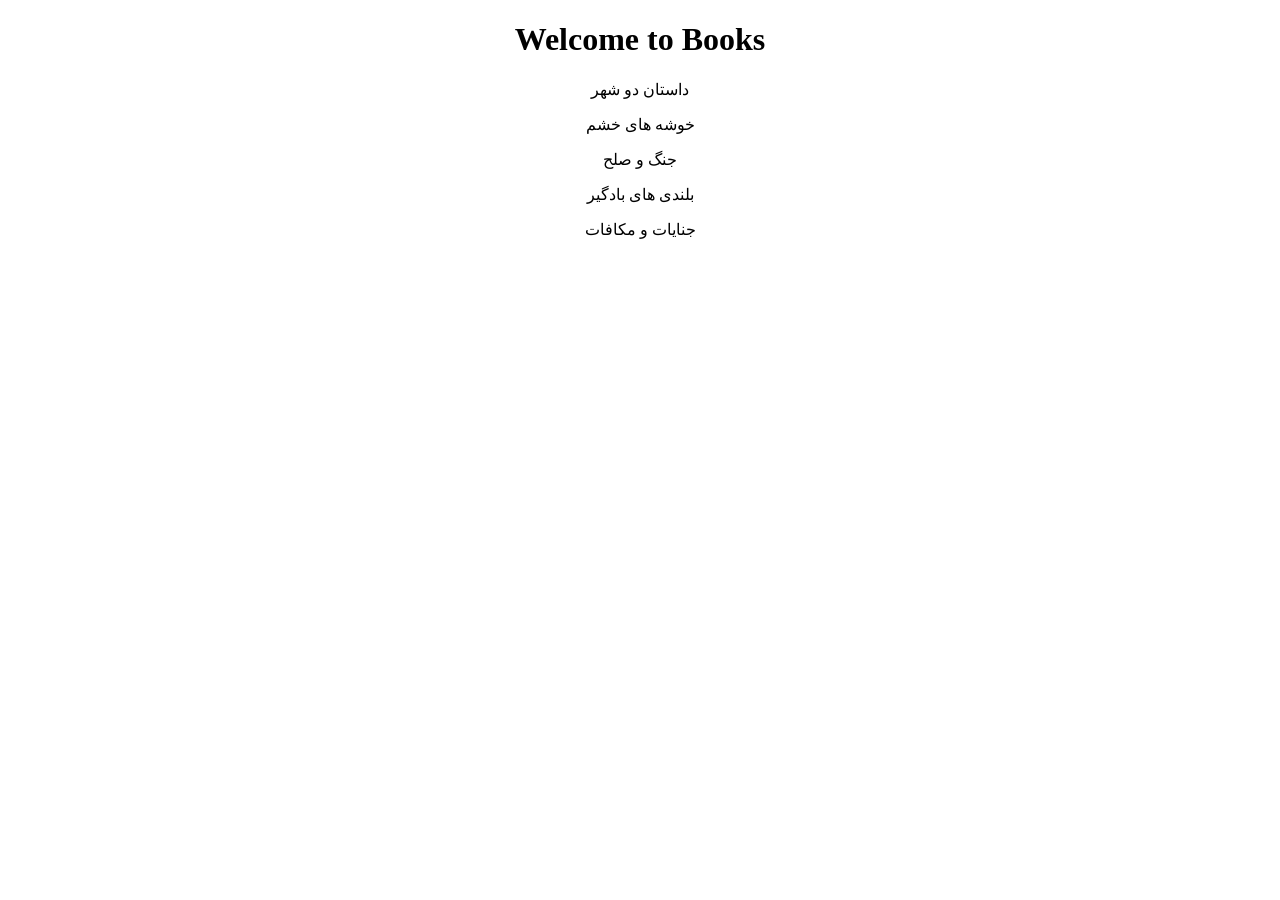
==== index.html @ abaf9f55 "Adden new book" ====
<!doctype html>
<html lang="en">
<head>
    <meta charset="UTF-8">
    <meta name="viewport"
          content="width=device-width, user-scalable=no, initial-scale=1.0, maximum-scale=1.0, minimum-scale=1.0">
    <meta http-equiv="X-UA-Compatible" content="ie=edge">
    <title>Books</title>
</head>
<body>
<header>
    <h1 style="text-align: center">Welcome to Books </h1>
    <nav></nav>
</header>
<main style="text-align: center">
    <div>
        <p>داستان دو شهر</p>
    </div>
    <div>
        <p>خوشه های خشم</p>
    </div>
    <div>
        <p>جنگ و صلح</p>
    </div>
    <div>
        <p>بلندی های بادگیر</p>
    </div>
    <div>
        <p>جنایات و مکافات</p>
    </div>
</main>
<footer>

</footer>
</body>
</html>
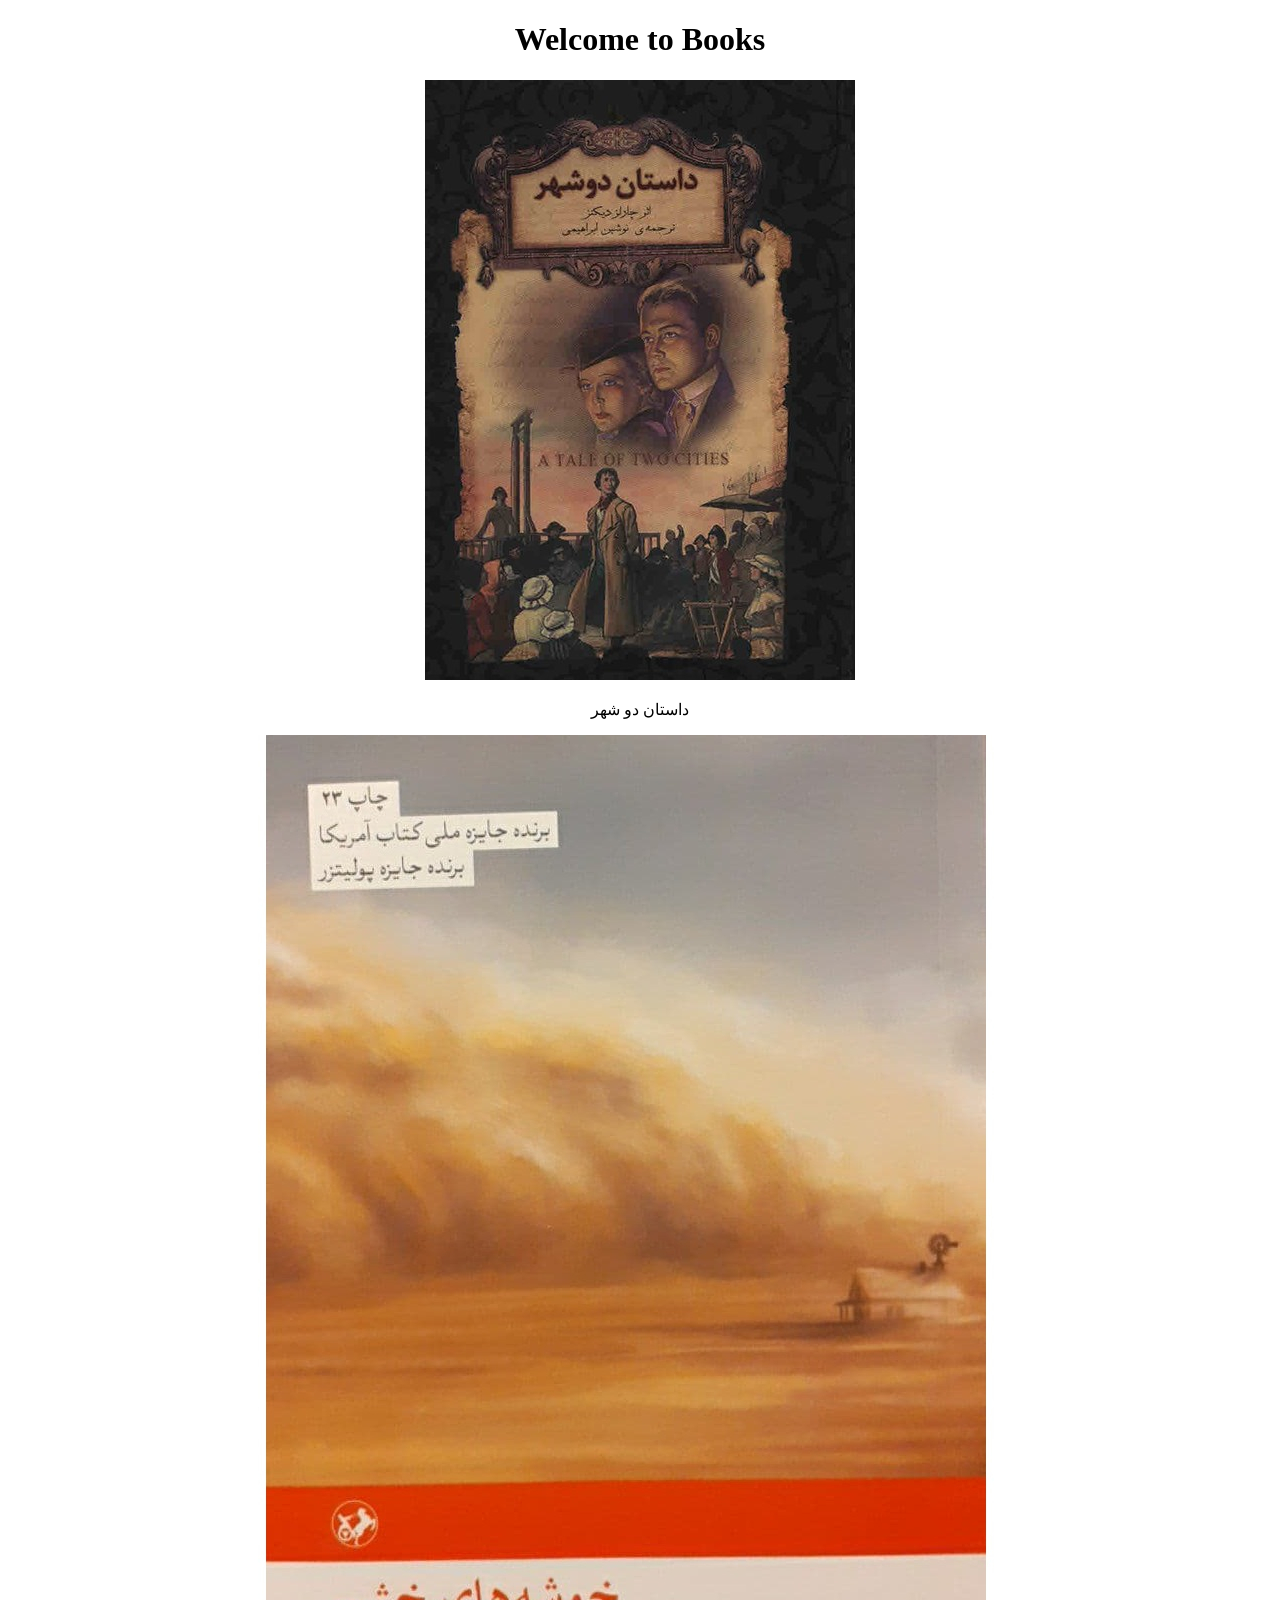
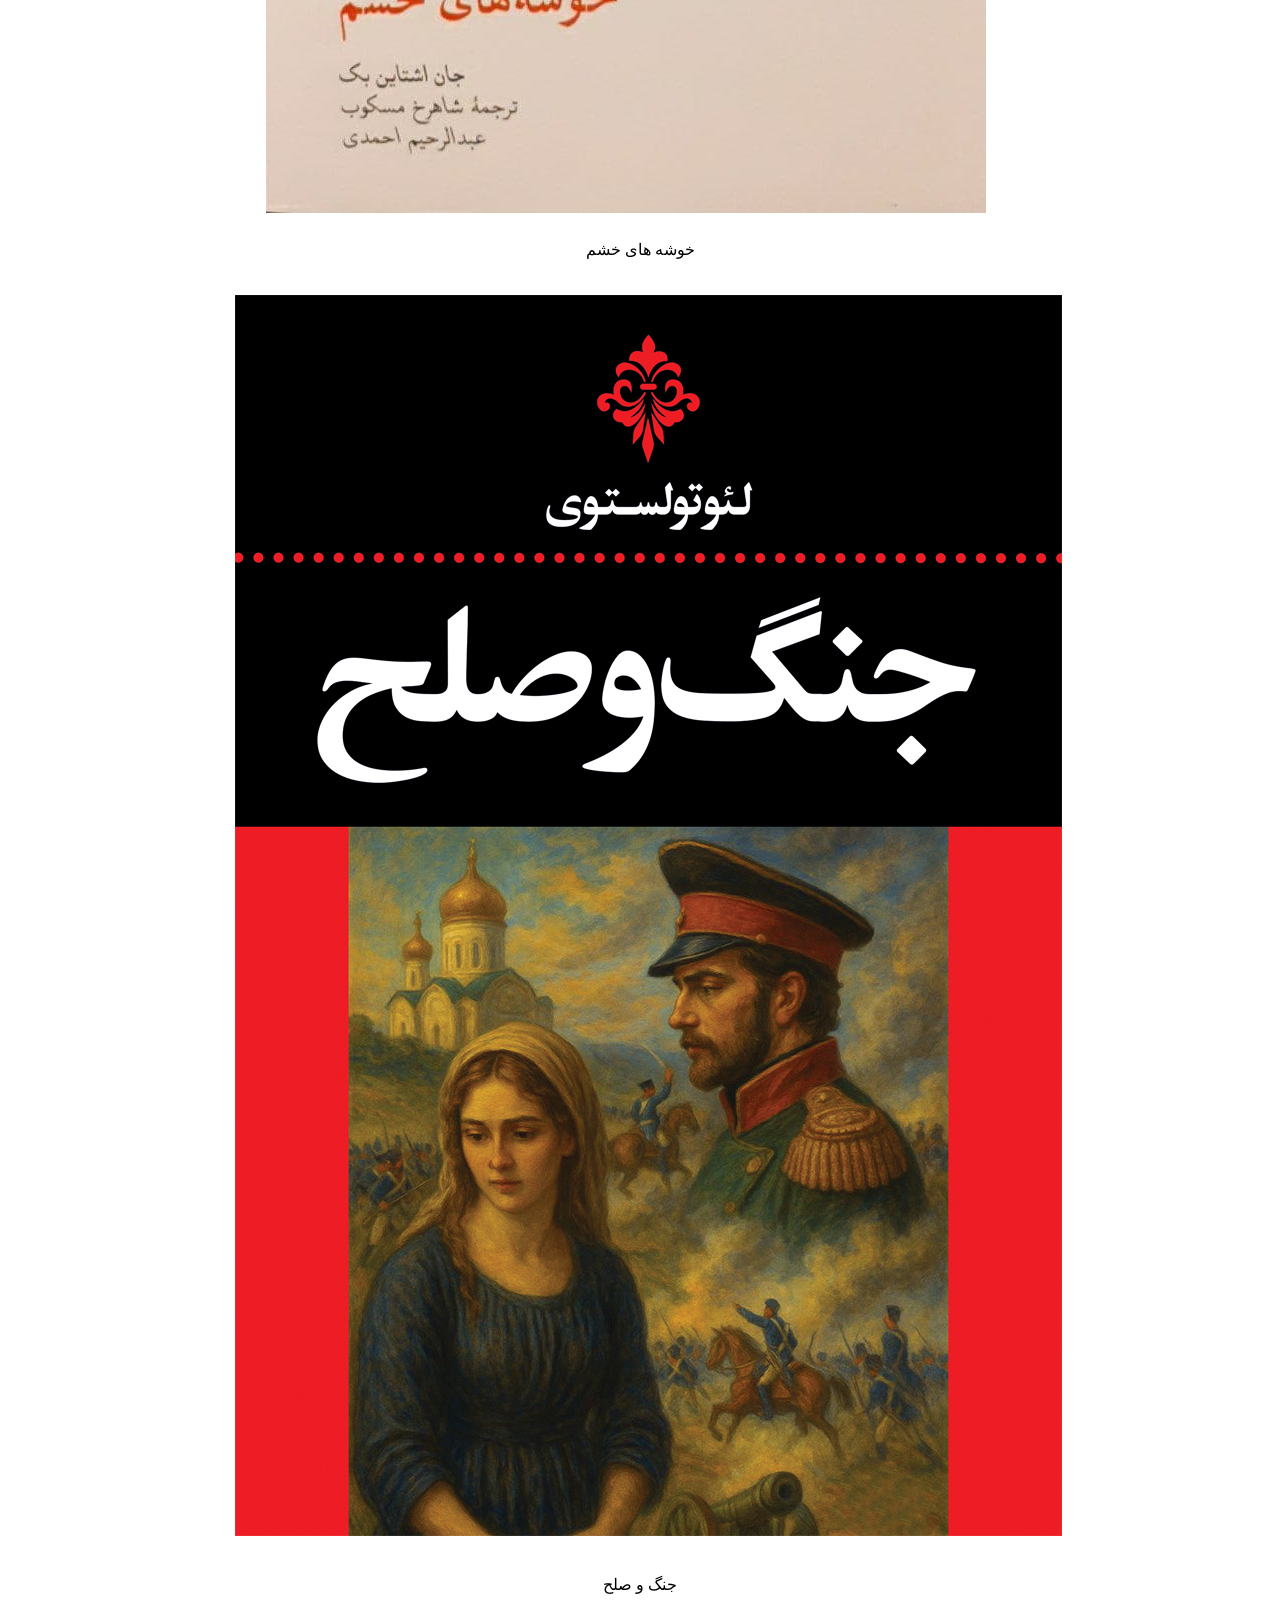
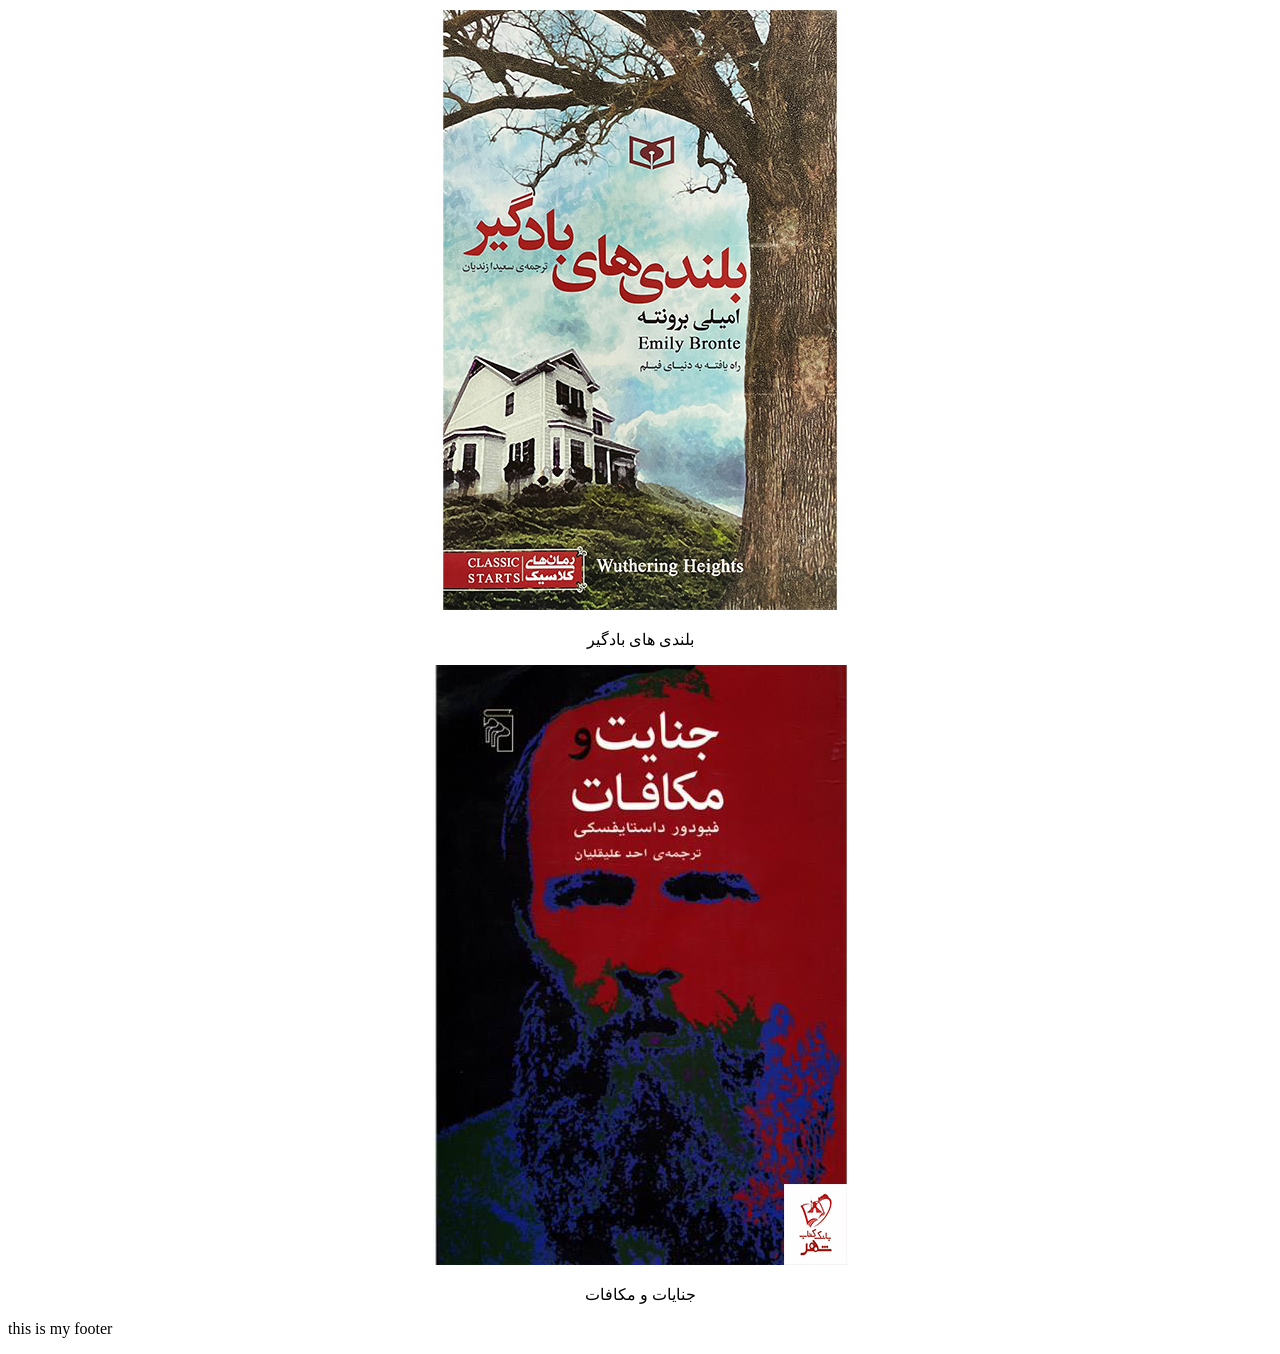
==== commit 85a9a61e: "added image in images directory in Books page and added footer" ====
--- a/index.html
+++ b/index.html
@@ -13,24 +13,29 @@
     <nav></nav>
 </header>
 <main style="text-align: center">
-    <div>
+     <div>
+        <img src="images/ATaleOfTwoCities.jpg" alt="A tale of two cities">
         <p>داستان دو شهر</p>
     </div>
     <div>
+        <img src="images/GrapesOfWrath.jpg" alt="the grapes of wrath">
         <p>خوشه های خشم</p>
     </div>
     <div>
+        <img src="images/WarAndPeace.jpg" alt="War and peace">
         <p>جنگ و صلح</p>
     </div>
     <div>
+        <img src="images/WutheringHeights.jpg" alt="Wuthering heights">
         <p>بلندی های بادگیر</p>
     </div>
     <div>
+         <img src="images/jenayat.jpg" alt="جنایات">
         <p>جنایات و مکافات</p>
     </div>
 </main>
 <footer>
-
+<p>this is my footer</p>
 </footer>
 </body>
 </html>
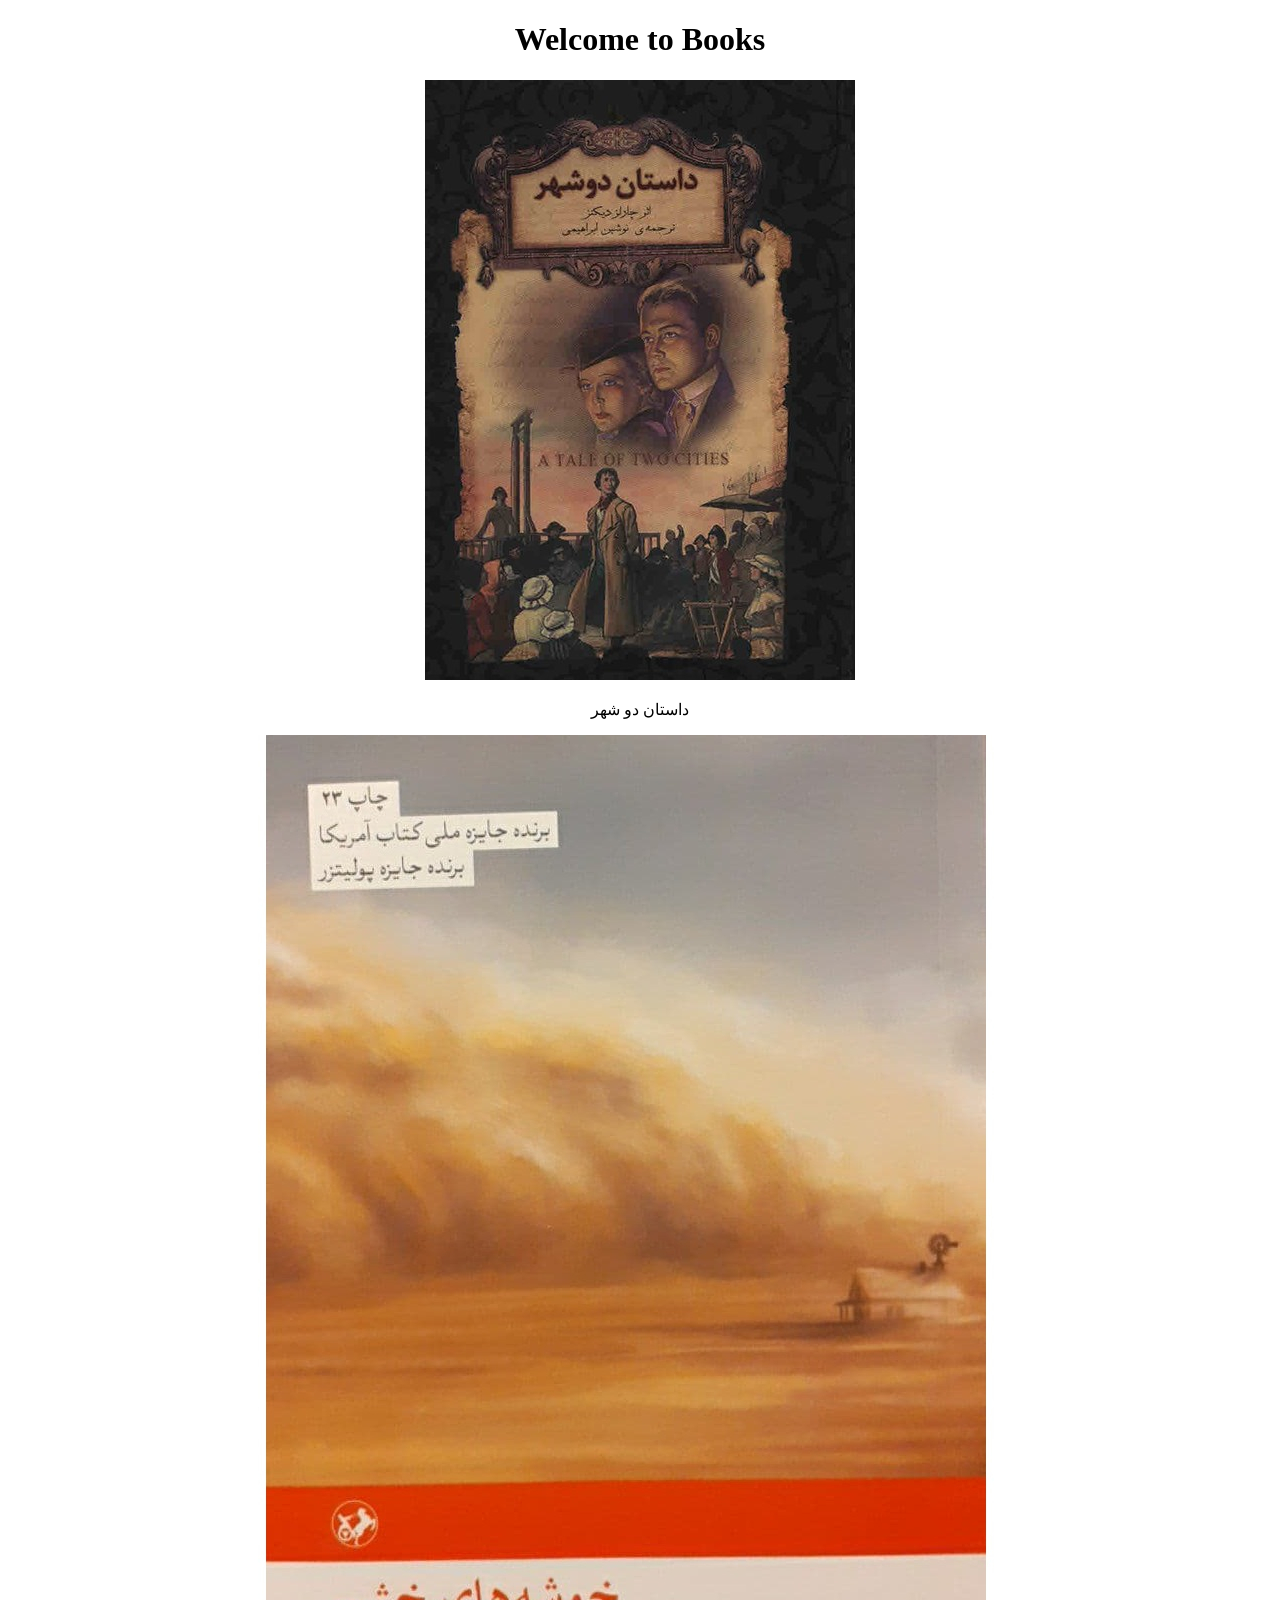
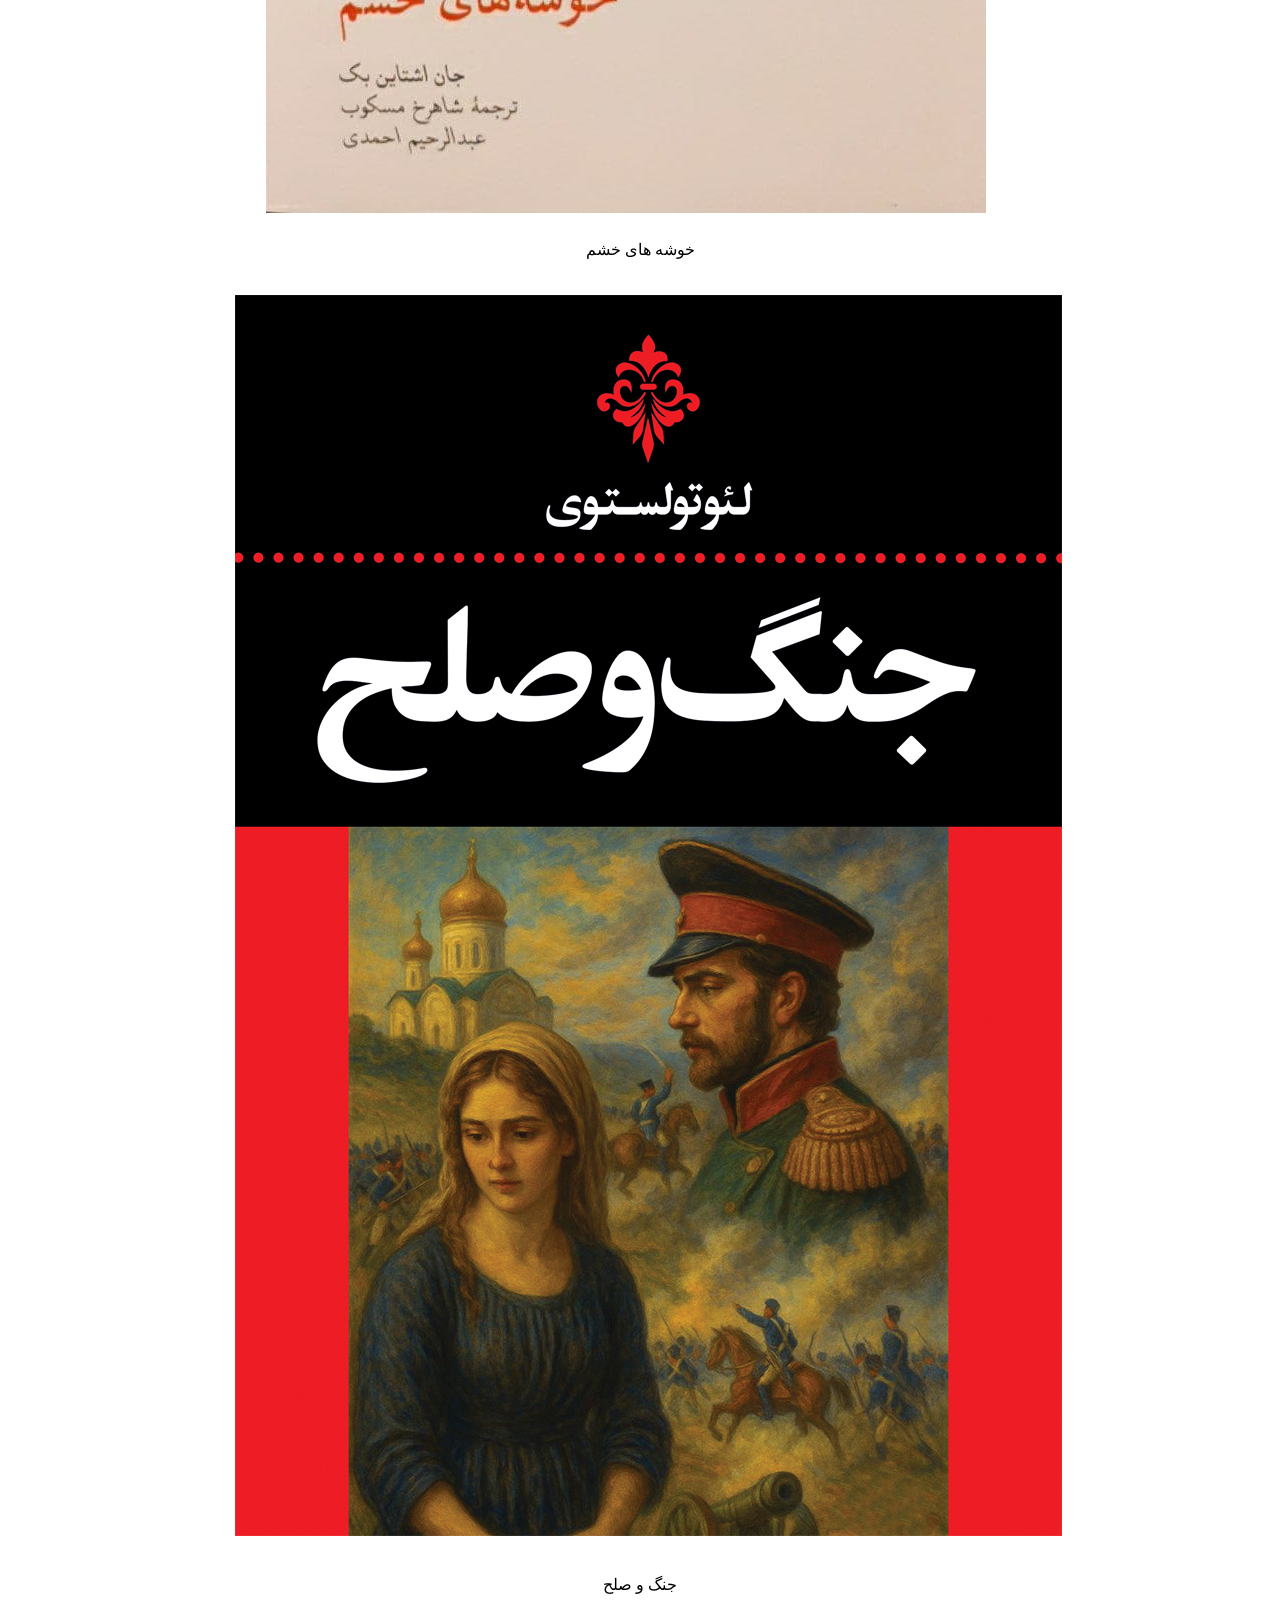
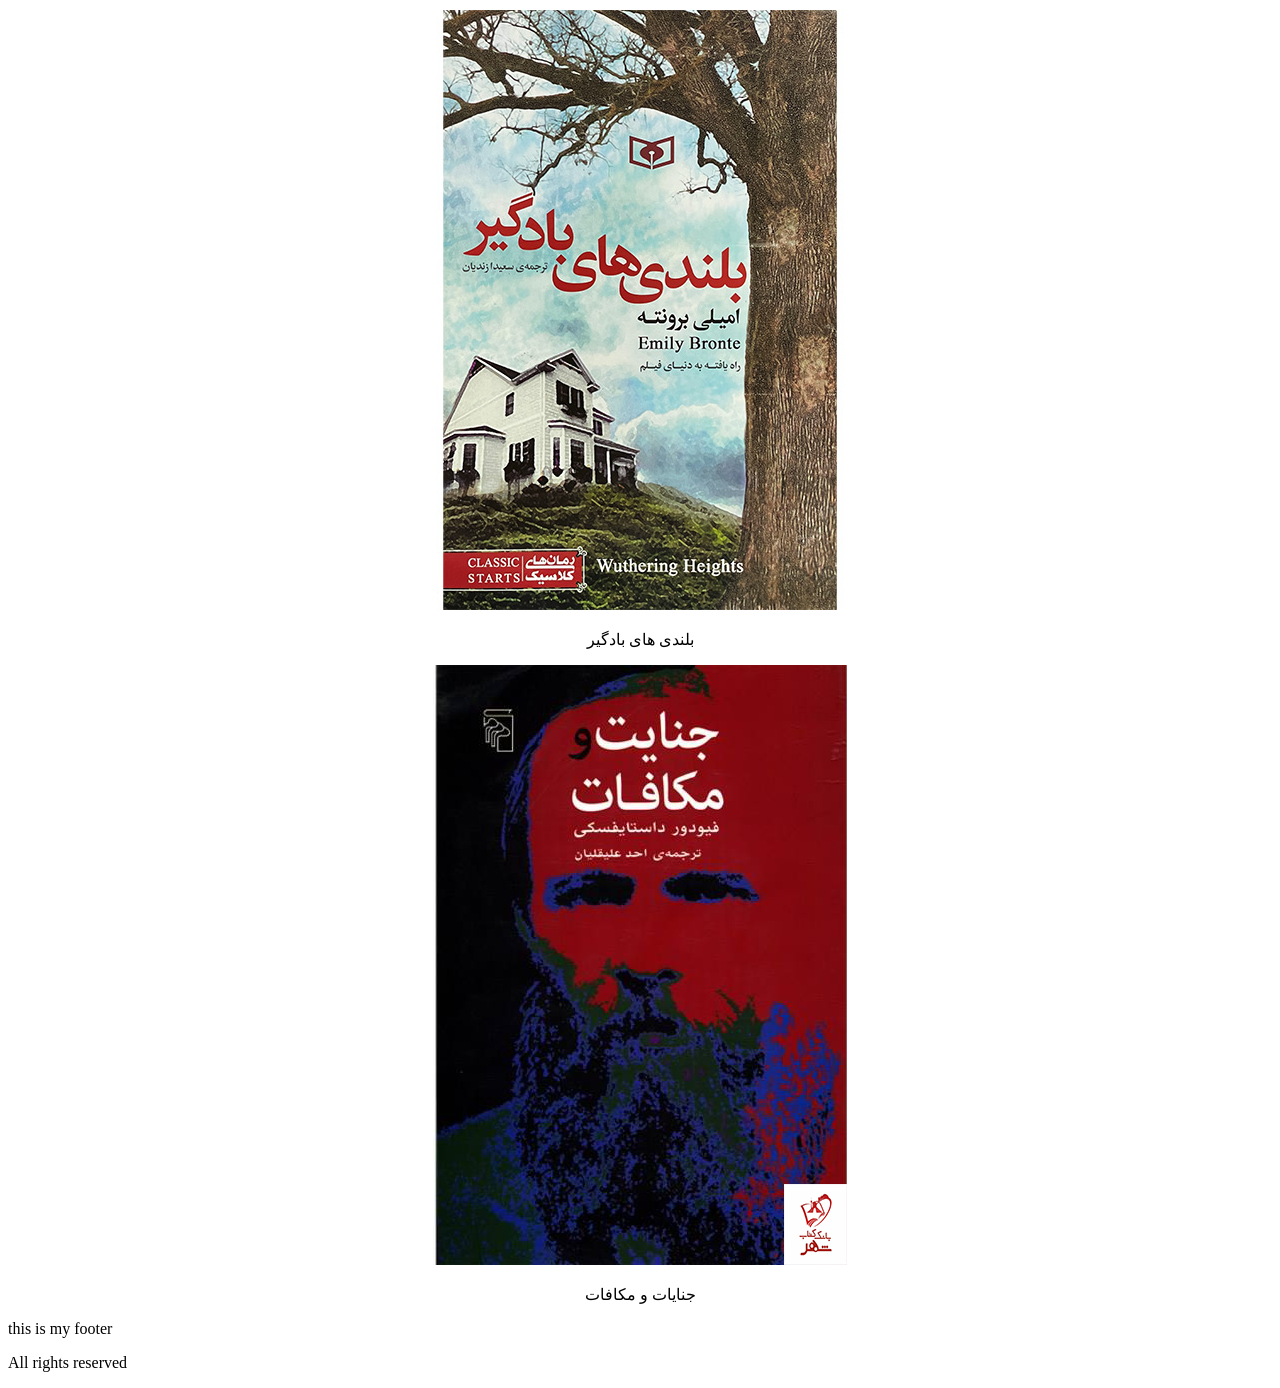
==== commit 95545691: "make change in footer" ====
--- a/index.html
+++ b/index.html
@@ -36,6 +36,7 @@
 </main>
 <footer>
 <p>this is my footer</p>
+<p>All rights reserved</p>
 </footer>
 </body>
 </html>
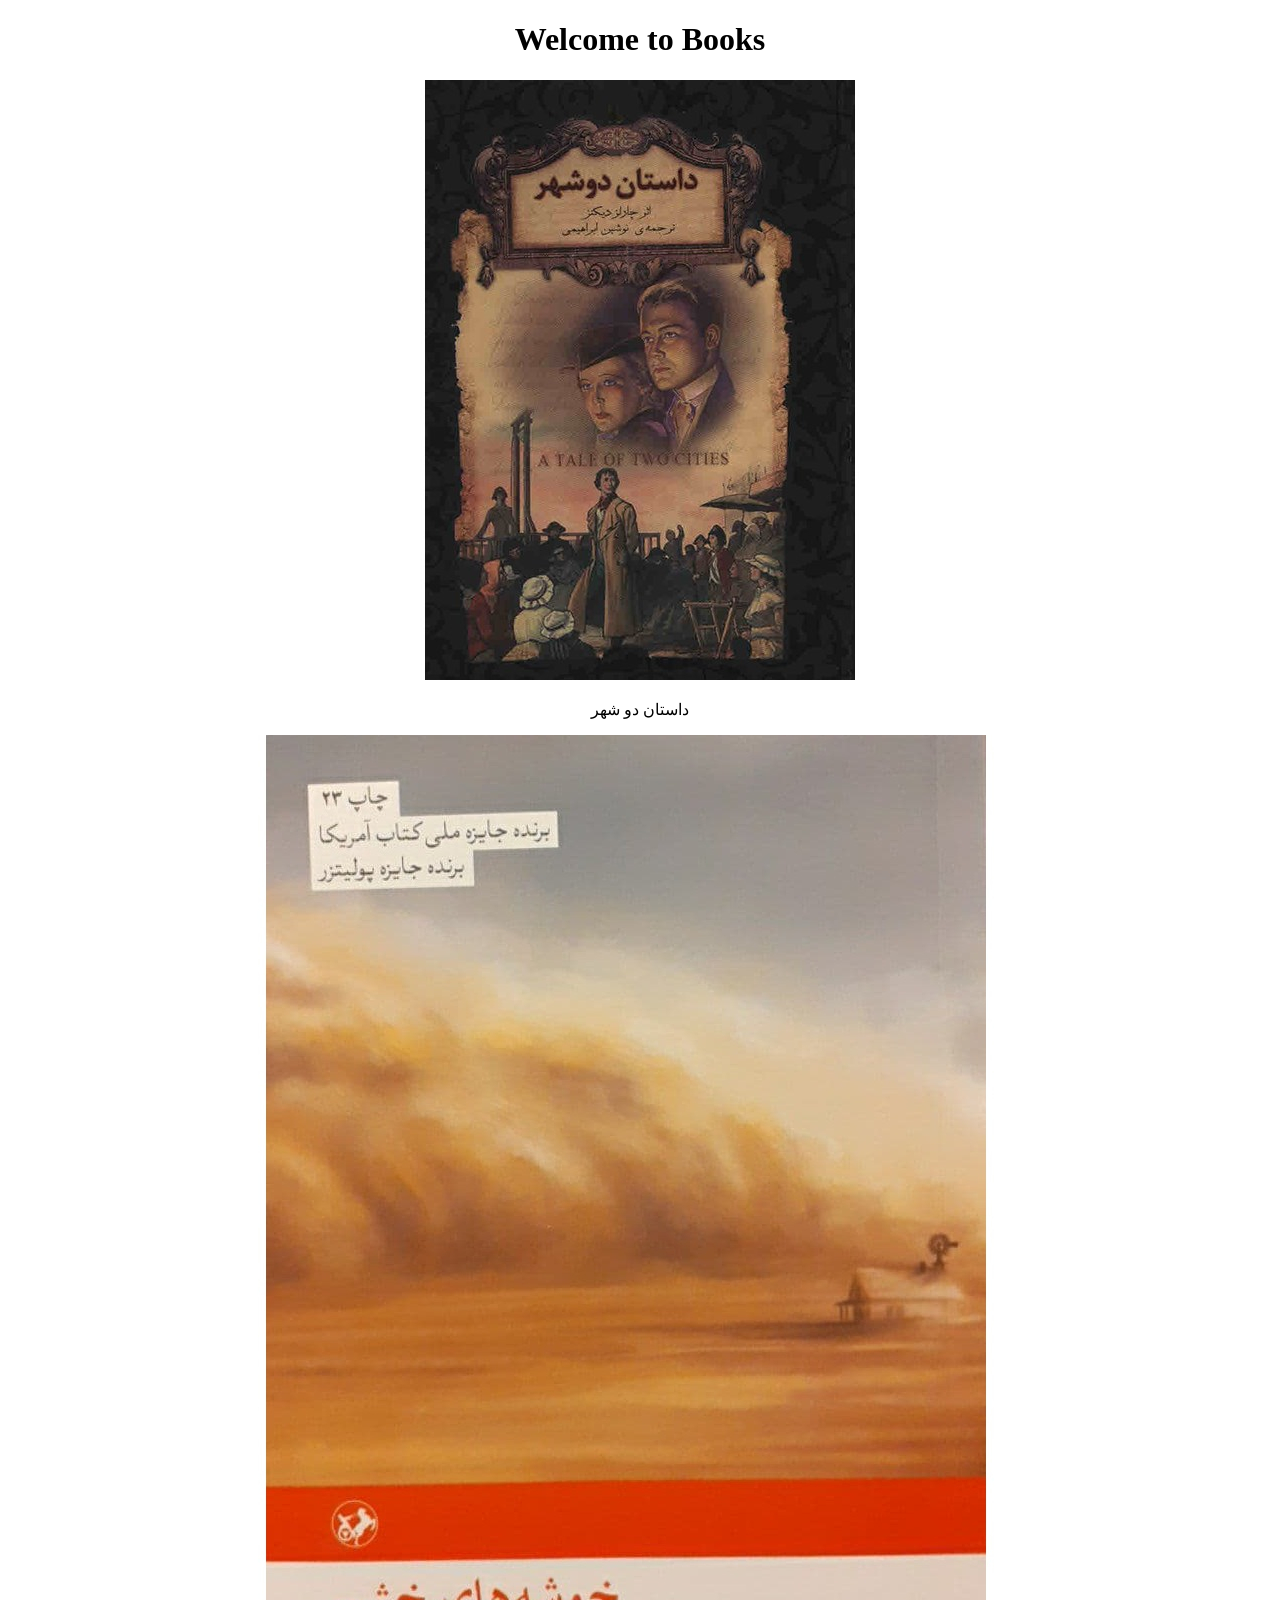
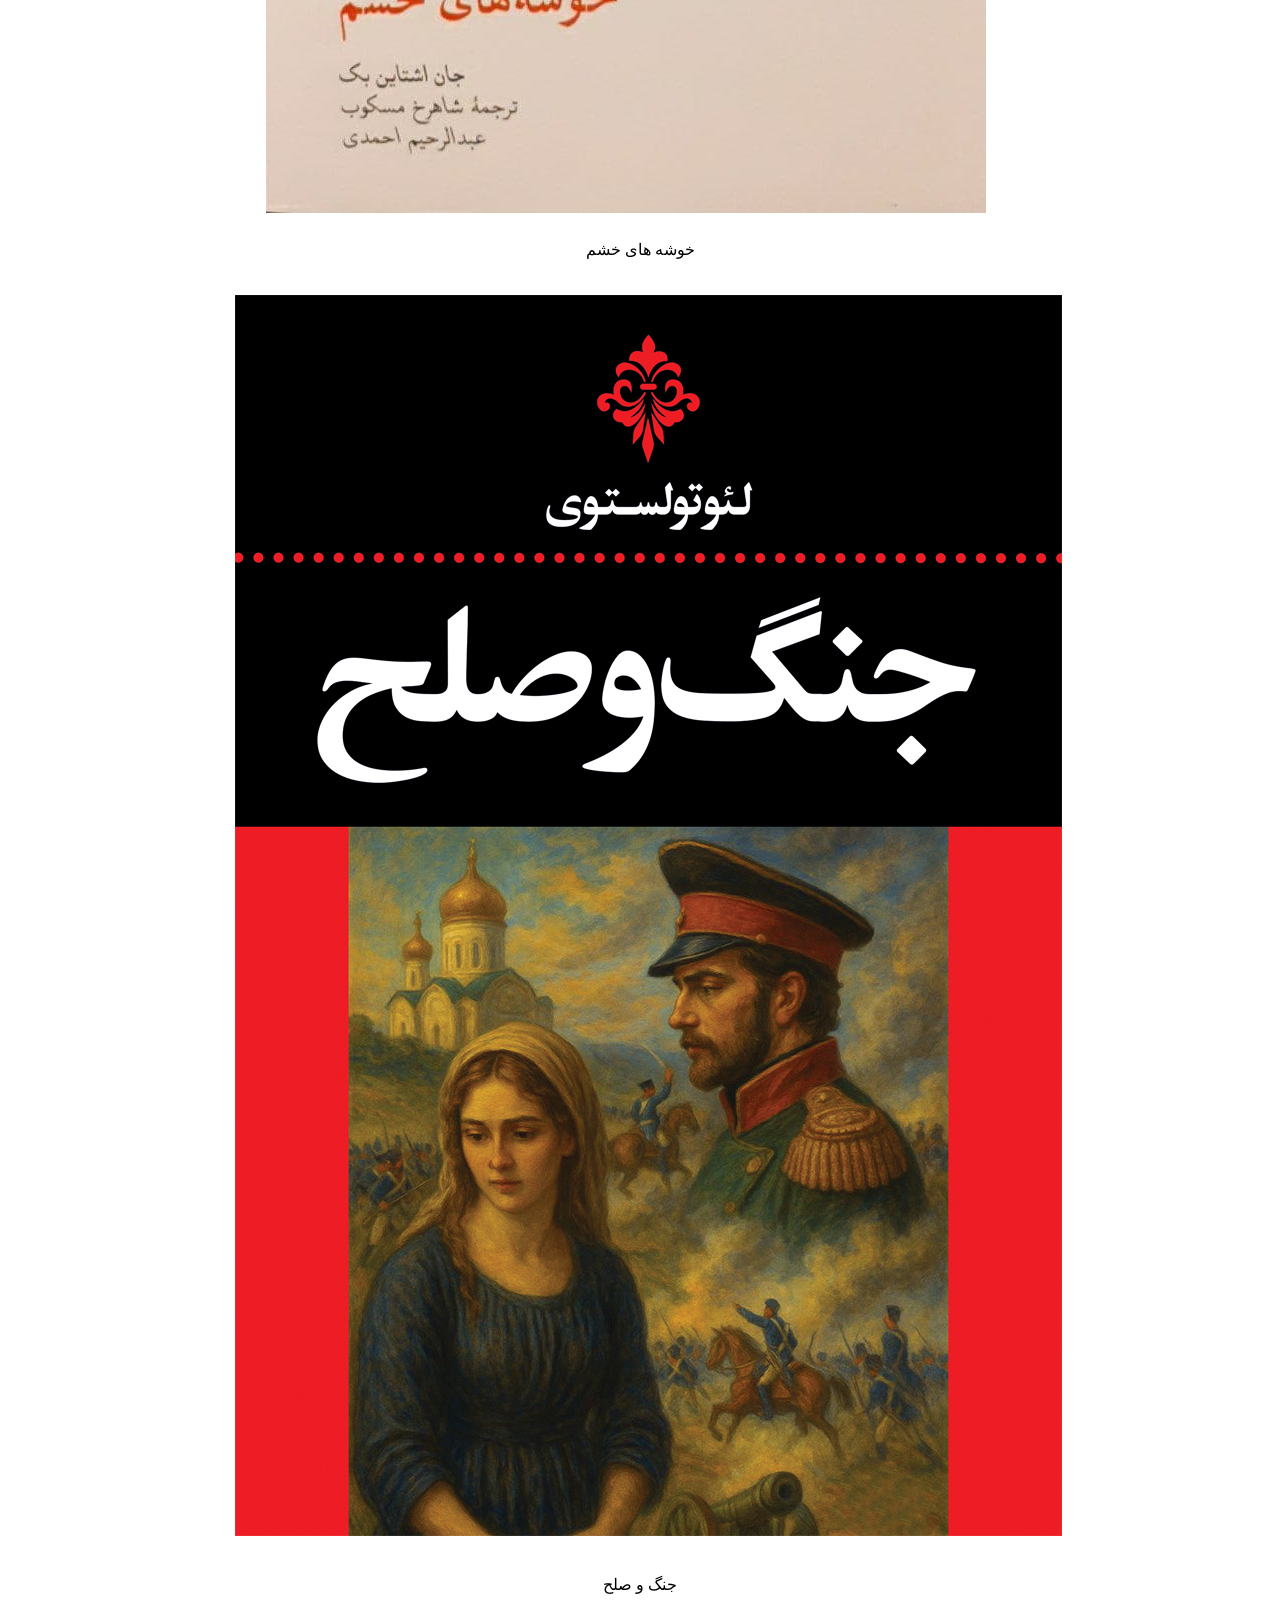
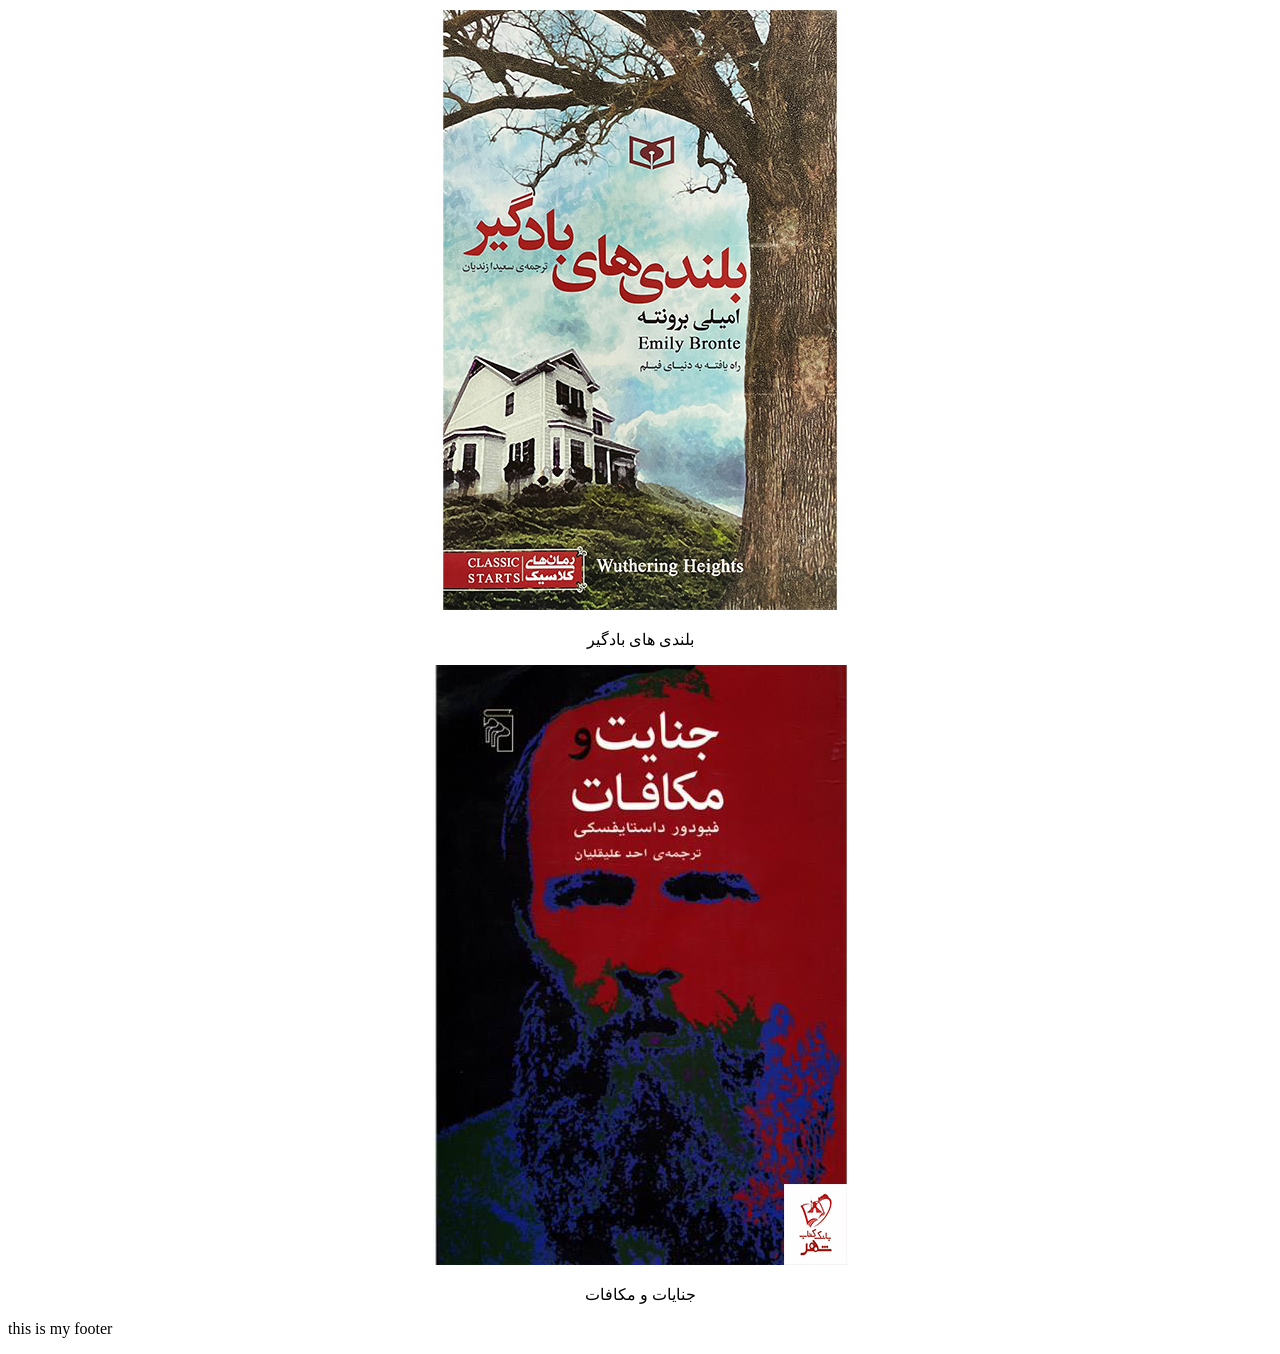
==== commit e20fc8ff: "Revert "make change in footer" This reverts commit 95545691c546105477f4d313eb257ef5af841f27." ====
--- a/index.html
+++ b/index.html
@@ -36,7 +36,6 @@
 </main>
 <footer>
 <p>this is my footer</p>
-<p>All rights reserved</p>
 </footer>
 </body>
 </html>
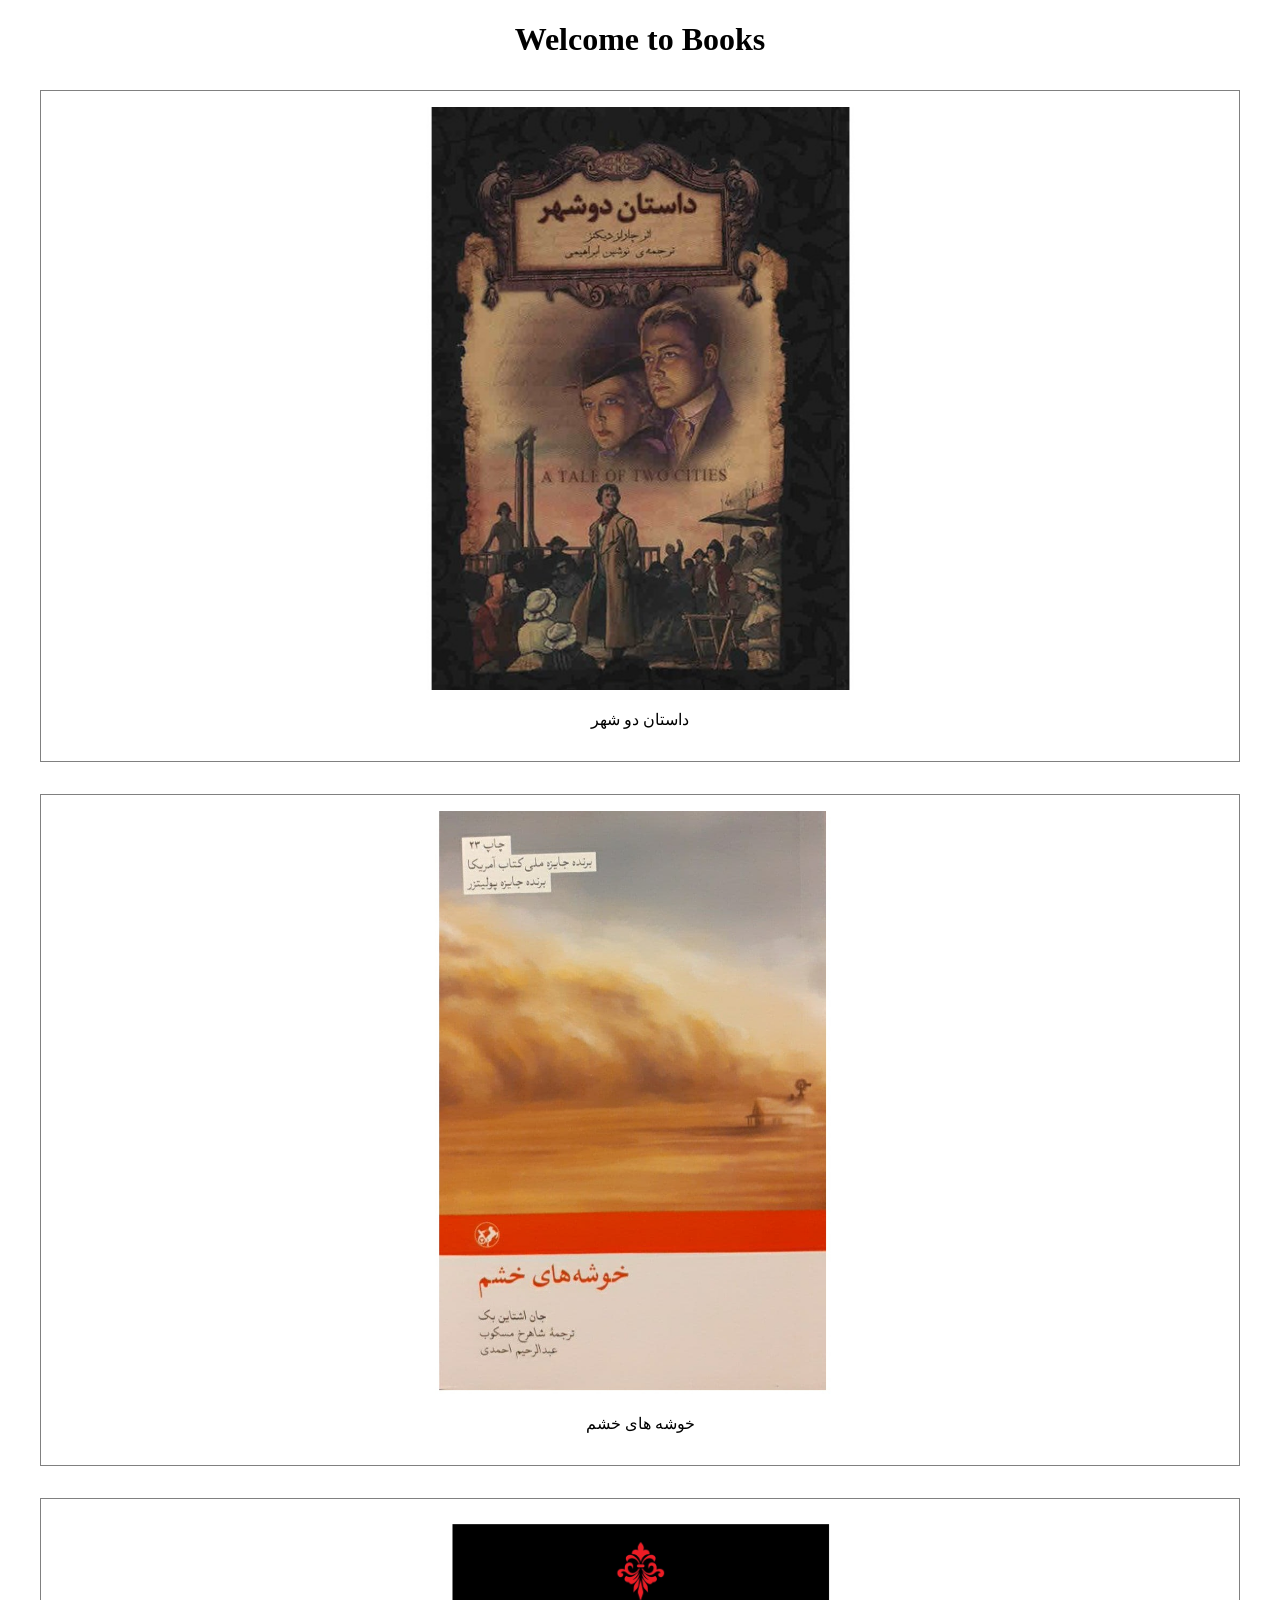
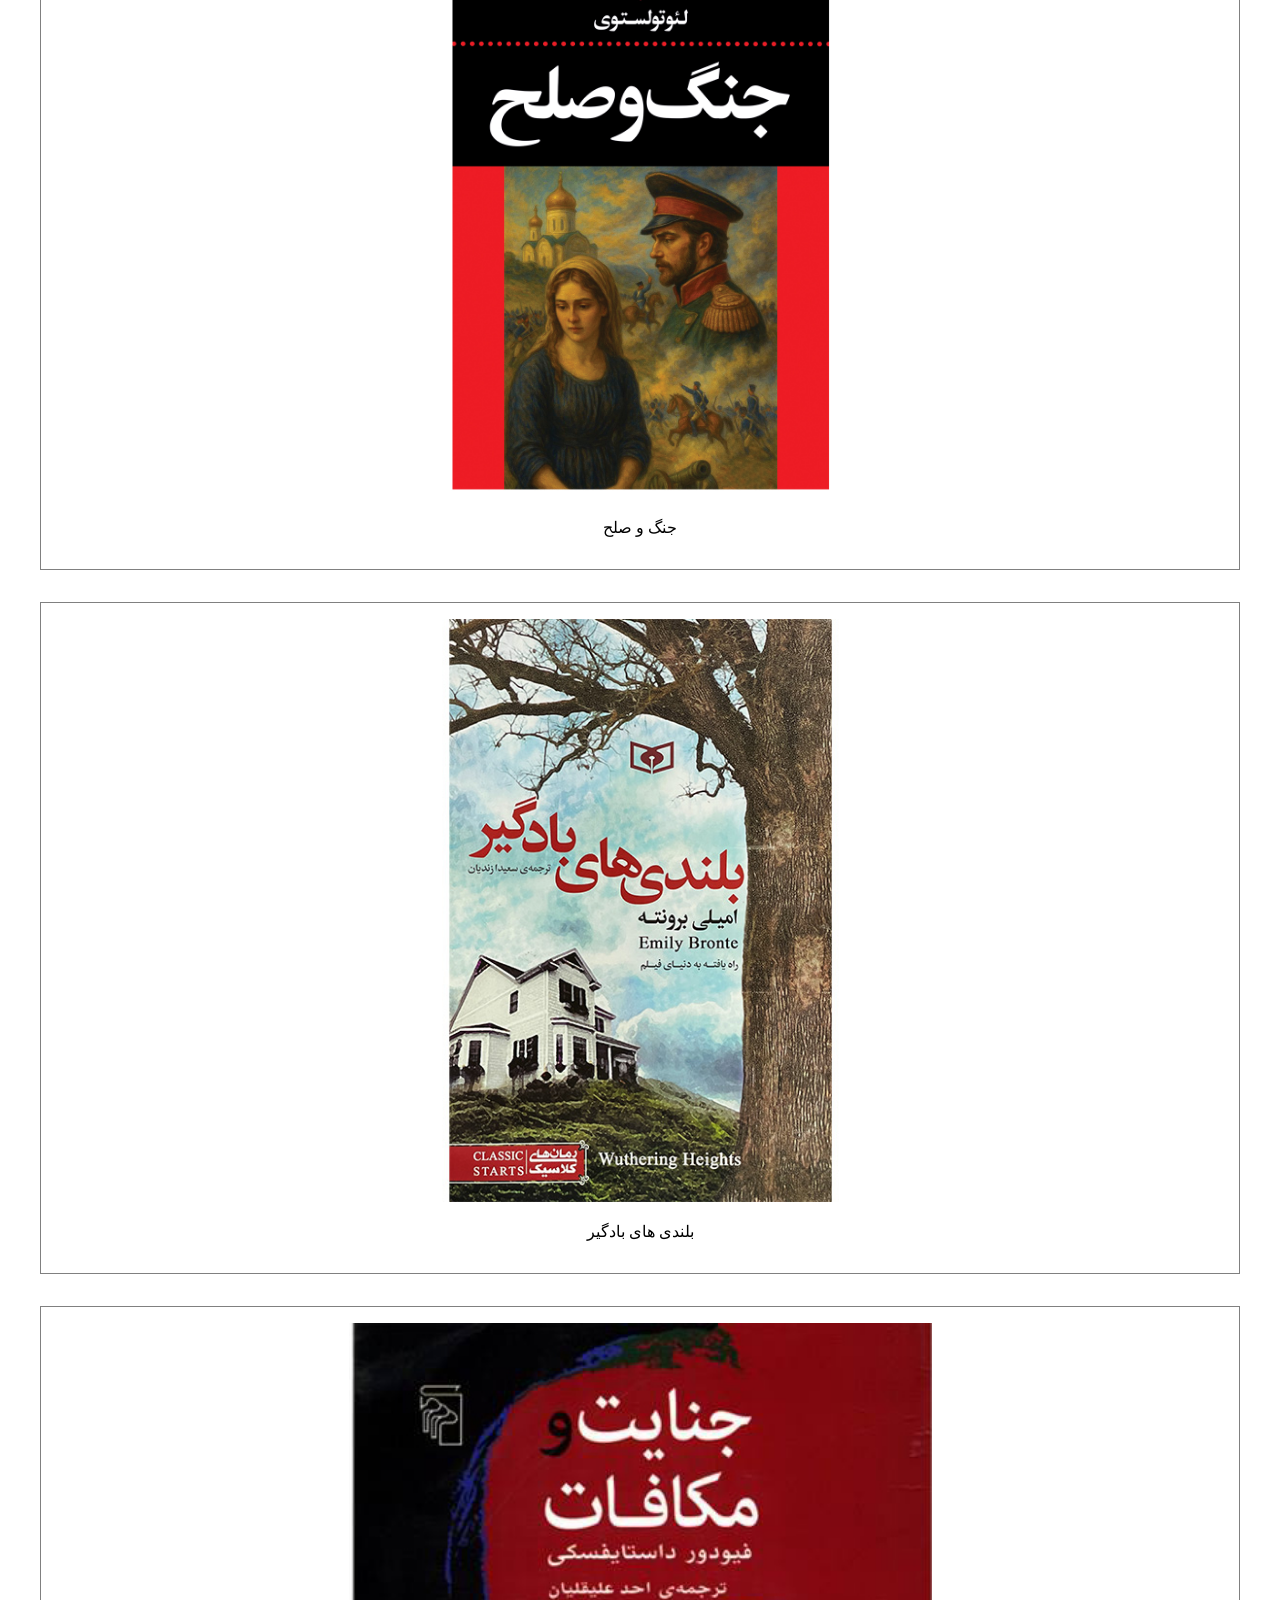
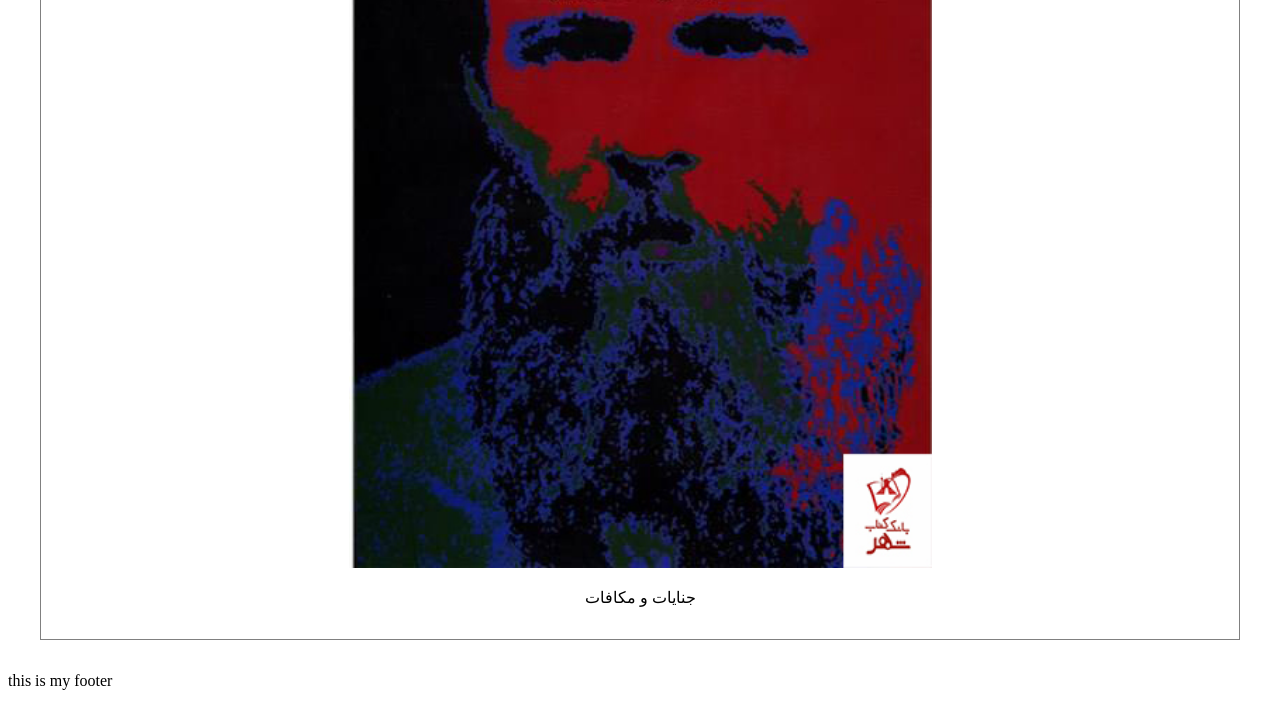
==== commit b28536b7: "first styling commit in br-1 branch" ====
--- a/index.html
+++ b/index.html
@@ -5,6 +5,7 @@
     <meta name="viewport"
           content="width=device-width, user-scalable=no, initial-scale=1.0, maximum-scale=1.0, minimum-scale=1.0">
     <meta http-equiv="X-UA-Compatible" content="ie=edge">
+    <link rel="stylesheet" href="css/style.css">
     <title>Books</title>
 </head>
 <body>
@@ -13,23 +14,23 @@
     <nav></nav>
 </header>
 <main style="text-align: center">
-     <div>
+     <div class="bordered">
         <img src="images/ATaleOfTwoCities.jpg" alt="A tale of two cities">
         <p>داستان دو شهر</p>
     </div>
-    <div>
+    <div class="bordered">
         <img src="images/GrapesOfWrath.jpg" alt="the grapes of wrath">
         <p>خوشه های خشم</p>
     </div>
-    <div>
+    <div class="bordered">
         <img src="images/WarAndPeace.jpg" alt="War and peace">
         <p>جنگ و صلح</p>
     </div>
-    <div>
+    <div  class="bordered">
         <img src="images/WutheringHeights.jpg" alt="Wuthering heights">
         <p>بلندی های بادگیر</p>
     </div>
-    <div>
+    <div  class="bordered">
          <img src="images/jenayat.jpg" alt="جنایات">
         <p>جنایات و مکافات</p>
     </div>
--- a/css/style.css
+++ b/css/style.css
@@ -0,0 +1,10 @@
+.bordered{
+    border: 1px solid gray;
+    padding: 1em;
+    margin: 2em;
+    text-align: center;
+}
+.bordered img{
+    display: inline-block;
+    width: 50%;
+}
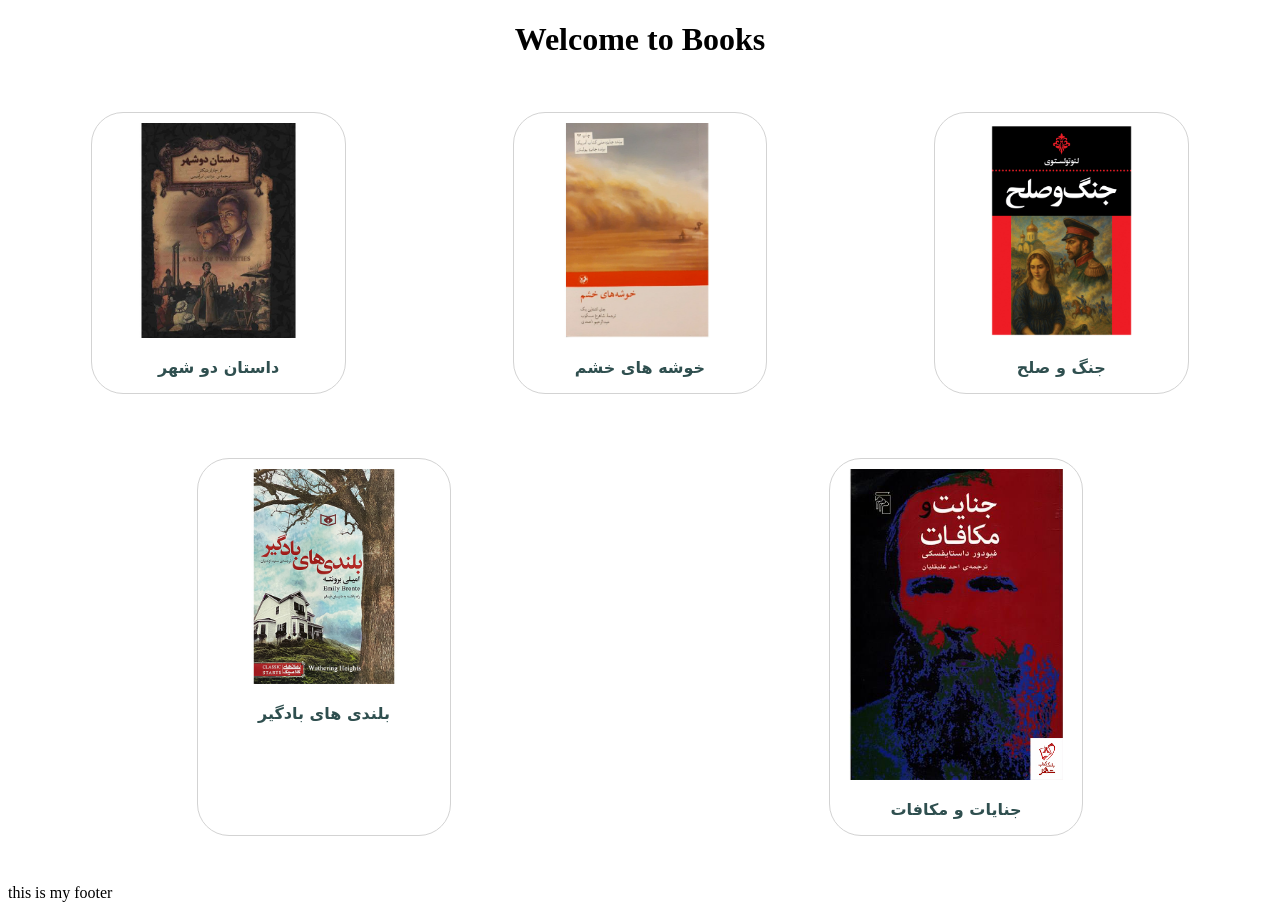
==== commit bd3c9833: "make books thumbnails better in width and remove inline css styles" ====
--- a/index.html
+++ b/index.html
@@ -10,10 +10,10 @@
 </head>
 <body>
 <header>
-    <h1 style="text-align: center">Welcome to Books </h1>
+    <h1 >Welcome to Books </h1>
     <nav></nav>
 </header>
-<main style="text-align: center">
+<main >
      <div class="bordered">
         <img src="images/ATaleOfTwoCities.jpg" alt="A tale of two cities">
         <p>داستان دو شهر</p>
--- a/css/style.css
+++ b/css/style.css
@@ -1,10 +1,28 @@
 .bordered{
-    border: 1px solid gray;
-    padding: 1em;
+    border: 1px solid lightgray;
     margin: 2em;
     text-align: center;
+    border-radius: 2rem;
+    width: 20%;
 }
 .bordered img{
+    margin-top: 10px;
     display: inline-block;
-    width: 50%;
+    width: 85%;
+    object-fit:cover ;
 }
+.bordered p{
+    font-weight: bold;
+    font-family: system-ui;
+    color: darkslategray;
+}
+
+main{
+    display: flex;
+    flex-wrap: wrap;
+    justify-content: space-around;
+    text-align: center;
+}
+h1{
+    text-align: center;
+}
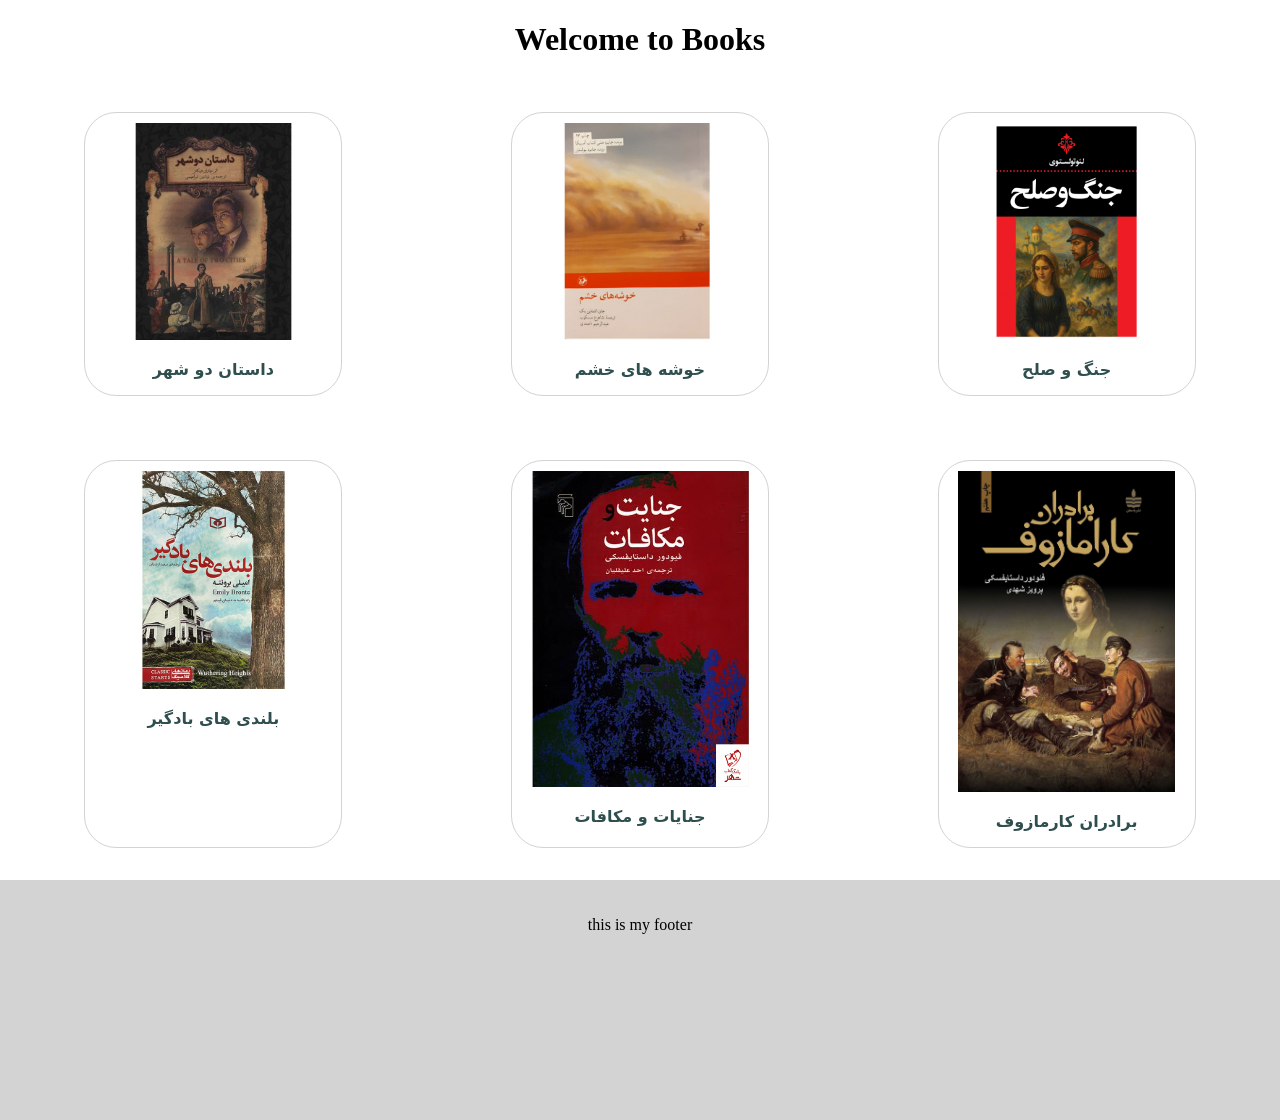
==== commit e7e82991: "added brothers karamazov book to index file in master branch" ====
--- a/index.html
+++ b/index.html
@@ -34,6 +34,10 @@
          <img src="images/jenayat.jpg" alt="جنایات">
         <p>جنایات و مکافات</p>
     </div>
+     <div  class="bordered">
+         <img src="images/karmazov.jpg" alt="برادران کارمازوف">
+        <p>برادران کارمازوف</p>
+    </div>
 </main>
 <footer>
 <p>this is my footer</p>
--- a/css/style.css
+++ b/css/style.css
@@ -25,4 +25,15 @@
 }
 h1{
     text-align: center;
-}+}
+footer{
+    height: 200px;
+    background-color: lightgray;
+    margin: 0;
+    text-align: center;
+    padding: 20px;
+
+}
+body{
+    margin: 0;
+}
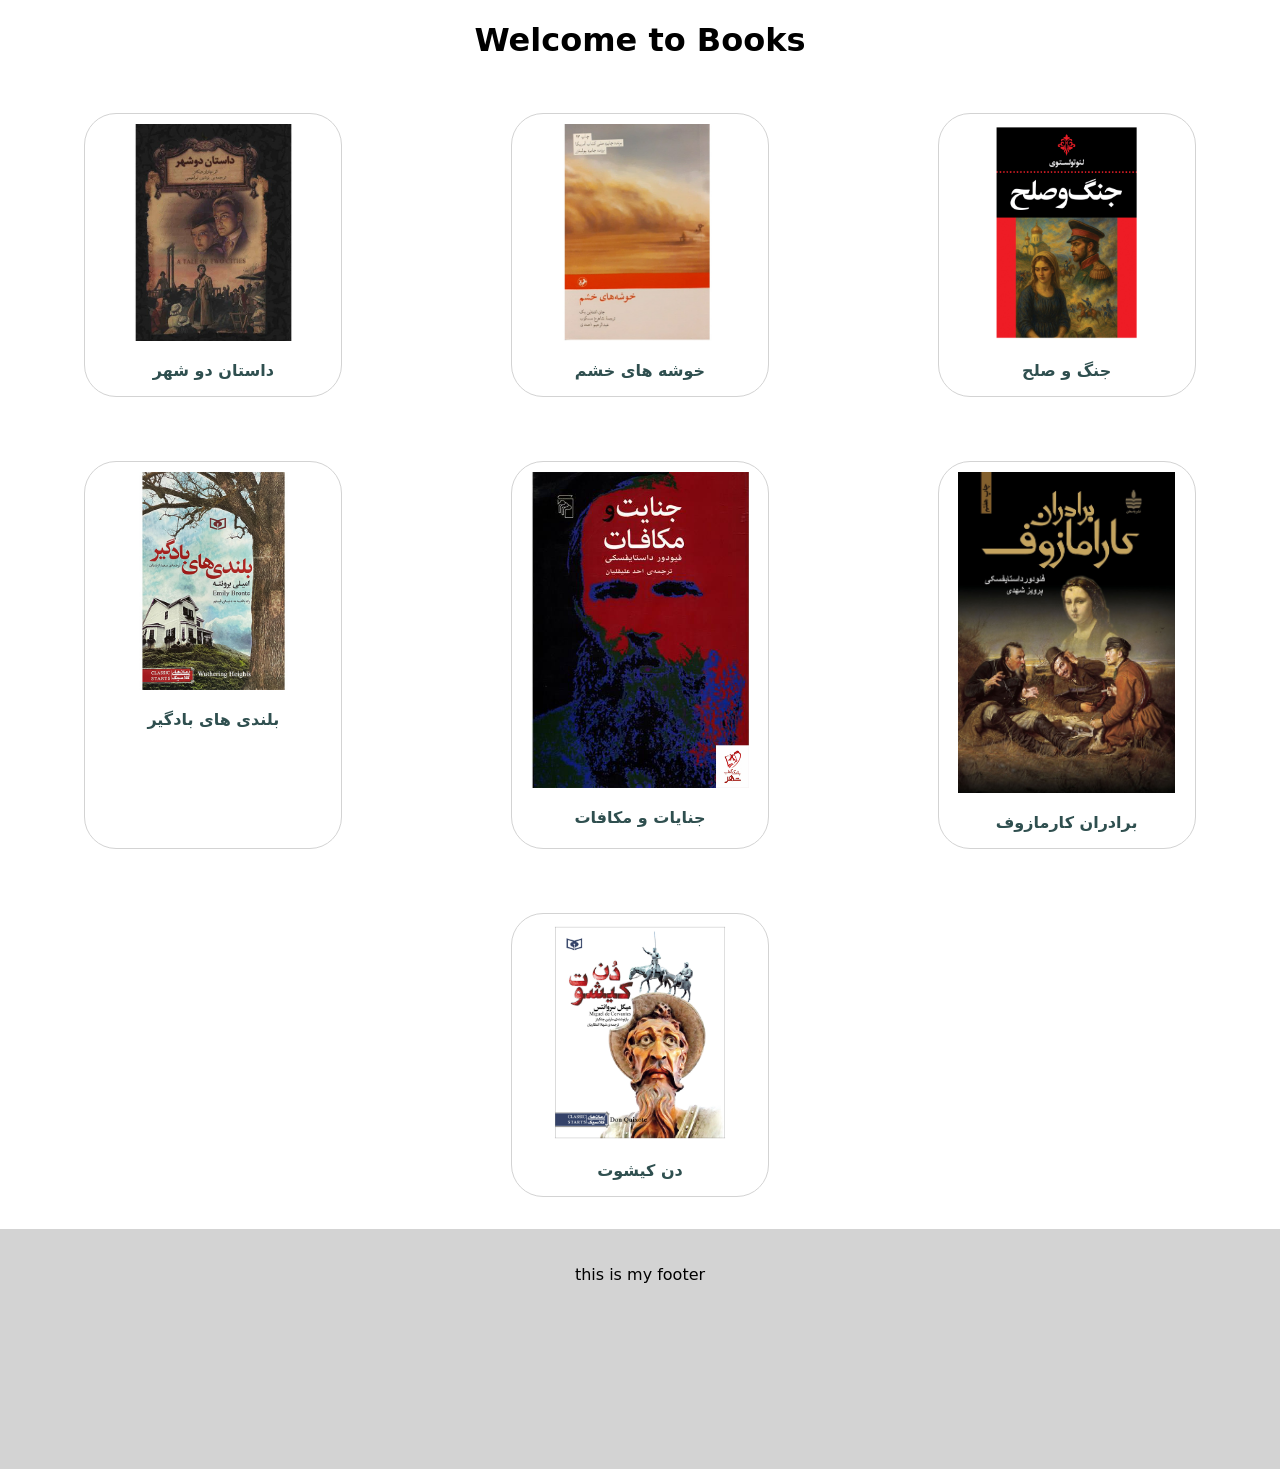
==== commit 9a0ae352: "Add Don Book to list" ====
--- a/index.html
+++ b/index.html
@@ -38,6 +38,10 @@
          <img src="images/karmazov.jpg" alt="برادران کارمازوف">
         <p>برادران کارمازوف</p>
     </div>
+     <div  class="bordered">
+         <img src="images/don.webp" alt="دن کیشوت">
+        <p>دن کیشوت</p>
+    </div>
 </main>
 <footer>
 <p>this is my footer</p>
--- a/css/style.css
+++ b/css/style.css
@@ -36,4 +36,8 @@
 }
 body{
     margin: 0;
+    font-family: system-ui, -apple-system, BlinkMacSystemFont, 'Segoe UI', Roboto, Oxygen, Ubuntu, Cantarell, 'Open Sans', 'Helvetica Neue', sans-serif;
 }
+nav{
+    text-align: center;
+}
